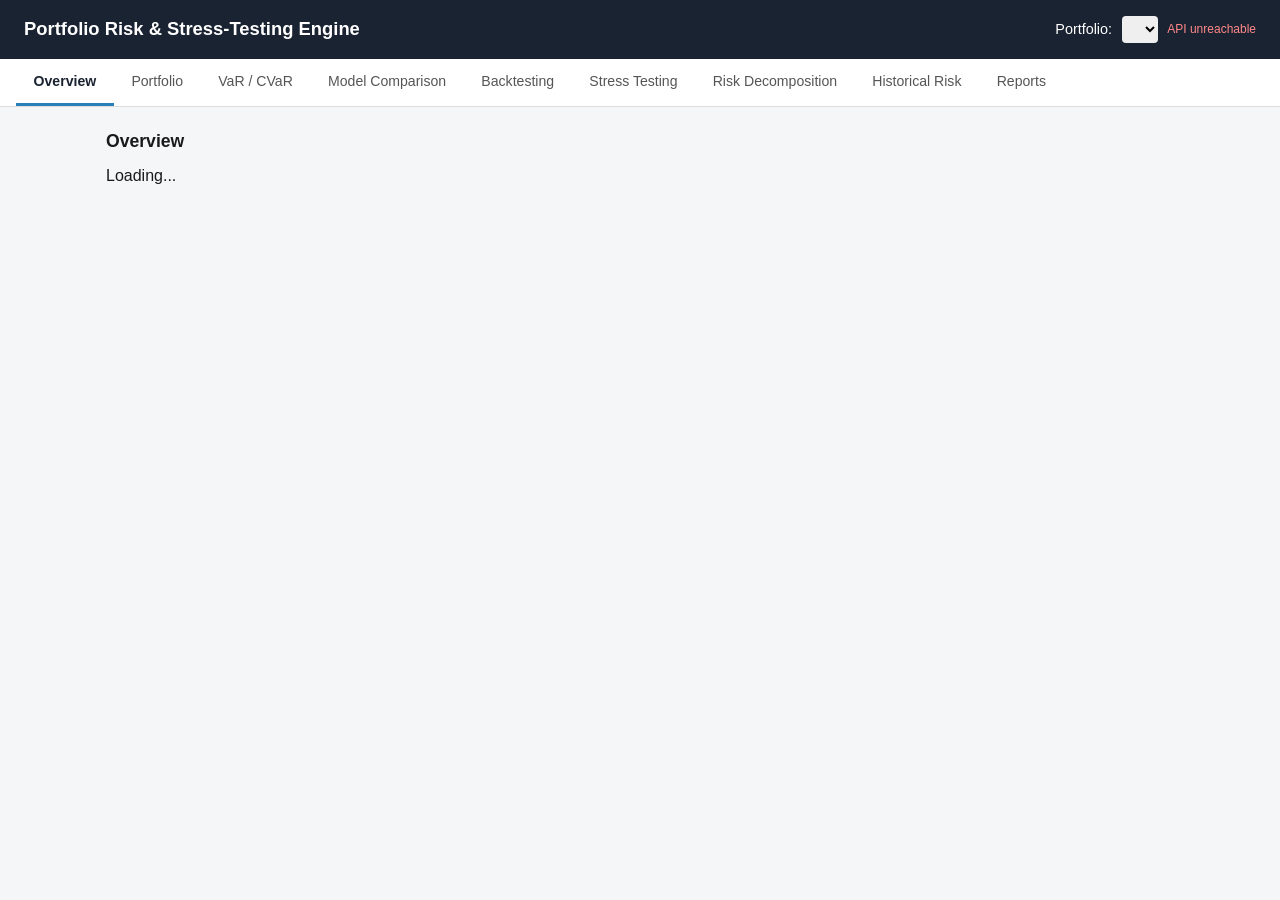
==== frontend/index.html @ bb76e401 "frontend: 9-tab single-page dashboard (vanilla JS + Plotly), served by FastAPI at /dashboard, verifi" ====
<!DOCTYPE html>
<html lang="en">
<head>
<meta charset="utf-8">
<meta name="viewport" content="width=device-width, initial-scale=1">
<title>Portfolio Risk & Stress-Testing Engine</title>
<script src="https://cdn.plot.ly/plotly-2.32.0.min.js"></script>
<link rel="stylesheet" href="style.css">
</head>
<body>

<header>
  <h1>Portfolio Risk &amp; Stress-Testing Engine</h1>
  <div class="portfolio-selector">
    <label for="portfolio-select">Portfolio:</label>
    <select id="portfolio-select"></select>
    <span id="api-status" class="api-status">connecting...</span>
  </div>
</header>

<nav id="tabs">
  <button class="tab-btn active" data-tab="overview">Overview</button>
  <button class="tab-btn" data-tab="portfolio">Portfolio</button>
  <button class="tab-btn" data-tab="var-cvar">VaR / CVaR</button>
  <button class="tab-btn" data-tab="model-comparison">Model Comparison</button>
  <button class="tab-btn" data-tab="backtesting">Backtesting</button>
  <button class="tab-btn" data-tab="stress">Stress Testing</button>
  <button class="tab-btn" data-tab="decomposition">Risk Decomposition</button>
  <button class="tab-btn" data-tab="historical">Historical Risk</button>
  <button class="tab-btn" data-tab="reports">Reports</button>
</nav>

<main>
  <section id="tab-overview" class="tab-panel active">
    <h2>Overview</h2>
    <div id="overview-content">Loading...</div>
  </section>

  <section id="tab-portfolio" class="tab-panel">
    <h2>Portfolio</h2>
    <div class="grid-2">
      <div id="portfolio-table"></div>
      <div id="portfolio-pie" class="chart"></div>
    </div>
  </section>

  <section id="tab-var-cvar" class="tab-panel">
    <h2>VaR / CVaR</h2>
    <div class="controls">
      <label>Confidence:
        <select id="confidence-select"><option value="0.95">95%</option><option value="0.99">99%</option></select>
      </label>
    </div>
    <div id="var-cvar-table"></div>
    <div id="var-cvar-chart" class="chart"></div>
  </section>

  <section id="tab-model-comparison" class="tab-panel">
    <h2>Model Comparison</h2>
    <p class="hint">Historical vs. Parametric vs. Monte Carlo VaR over time -- where and when do the models diverge?</p>
    <div id="model-comparison-chart" class="chart"></div>
  </section>

  <section id="tab-backtesting" class="tab-panel">
    <h2>Backtesting</h2>
    <div id="backtest-summary"></div>
    <div id="exception-chart" class="chart"></div>
  </section>

  <section id="tab-stress" class="tab-panel">
    <h2>Stress Testing</h2>
    <div id="stress-table"></div>
    <div id="stress-chart" class="chart"></div>
  </section>

  <section id="tab-decomposition" class="tab-panel">
    <h2>Risk Decomposition</h2>
    <p class="hint">Component VaR by position (sums exactly to total portfolio VaR).</p>
    <div id="decomposition-chart" class="chart"></div>
  </section>

  <section id="tab-historical" class="tab-panel">
    <h2>Historical Risk</h2>
    <p class="hint">VaR/CVaR across all methods over time for this portfolio.</p>
    <div id="historical-chart" class="chart"></div>
  </section>

  <section id="tab-reports" class="tab-panel">
    <h2>Reports</h2>
    <div id="reports-table"></div>
  </section>
</main>

<script src="config.js"></script>
<script src="app.js"></script>
</body>
</html>
---- frontend/style.css ----
* { box-sizing: border-box; }
body {
  font-family: -apple-system, "Segoe UI", Helvetica, Arial, sans-serif;
  margin: 0;
  background: #f5f6f8;
  color: #1a1a1a;
}
header {
  background: #1a2332;
  color: white;
  padding: 1rem 1.5rem;
  display: flex;
  justify-content: space-between;
  align-items: center;
  flex-wrap: wrap;
  gap: 1rem;
}
header h1 { font-size: 1.15rem; margin: 0; font-weight: 600; }
.portfolio-selector { display: flex; align-items: center; gap: 0.6rem; font-size: 0.9rem; }
.portfolio-selector select { padding: 0.3rem 0.5rem; border-radius: 4px; border: none; }
.api-status { font-size: 0.75rem; color: #9fd; }
.api-status.error { color: #f88; }

nav#tabs {
  display: flex;
  flex-wrap: wrap;
  background: white;
  border-bottom: 1px solid #ddd;
  padding: 0 1rem;
}
.tab-btn {
  background: none;
  border: none;
  padding: 0.9rem 1.1rem;
  font-size: 0.88rem;
  cursor: pointer;
  color: #555;
  border-bottom: 3px solid transparent;
}
.tab-btn:hover { color: #1a2332; }
.tab-btn.active { color: #1a2332; border-bottom-color: #2980b9; font-weight: 600; }

main { max-width: 1100px; margin: 1.5rem auto; padding: 0 1rem; }
.tab-panel { display: none; }
.tab-panel.active { display: block; }
.tab-panel h2 { font-size: 1.1rem; margin-top: 0; }
.hint { color: #666; font-size: 0.88rem; margin-top: -0.5rem; }

.grid-2 { display: grid; grid-template-columns: 1fr 1fr; gap: 1.5rem; }
@media (max-width: 720px) { .grid-2 { grid-template-columns: 1fr; } }

table { border-collapse: collapse; width: 100%; background: white; font-size: 0.88rem; }
th, td { border: 1px solid #e2e2e2; padding: 0.5rem 0.8rem; text-align: right; }
th { background: #f0f2f5; }
th:first-child, td:first-child { text-align: left; }

.chart { background: white; border-radius: 6px; padding: 0.5rem; min-height: 320px; margin-top: 1rem; }

.controls { margin-bottom: 0.8rem; font-size: 0.9rem; }
.controls select { padding: 0.25rem 0.5rem; }

.stat-row { display: flex; gap: 1rem; flex-wrap: wrap; margin-bottom: 1rem; }
.stat { background: white; border-radius: 6px; padding: 0.7rem 1.1rem; min-width: 120px; }
.stat .label { font-size: 0.72rem; color: #777; text-transform: uppercase; letter-spacing: 0.03em; }
.stat .value { font-size: 1.25rem; font-weight: 600; }
.zone-green { color: #1e8449; }
.zone-amber { color: #b7791f; }
.zone-red { color: #c0392b; }
.pass { color: #1e8449; font-weight: 600; }
.fail { color: #c0392b; font-weight: 600; }

.empty-state { color: #888; font-style: italic; padding: 2rem 0; text-align: center; }
a.report-link { color: #2980b9; text-decoration: none; }
a.report-link:hover { text-decoration: underline; }
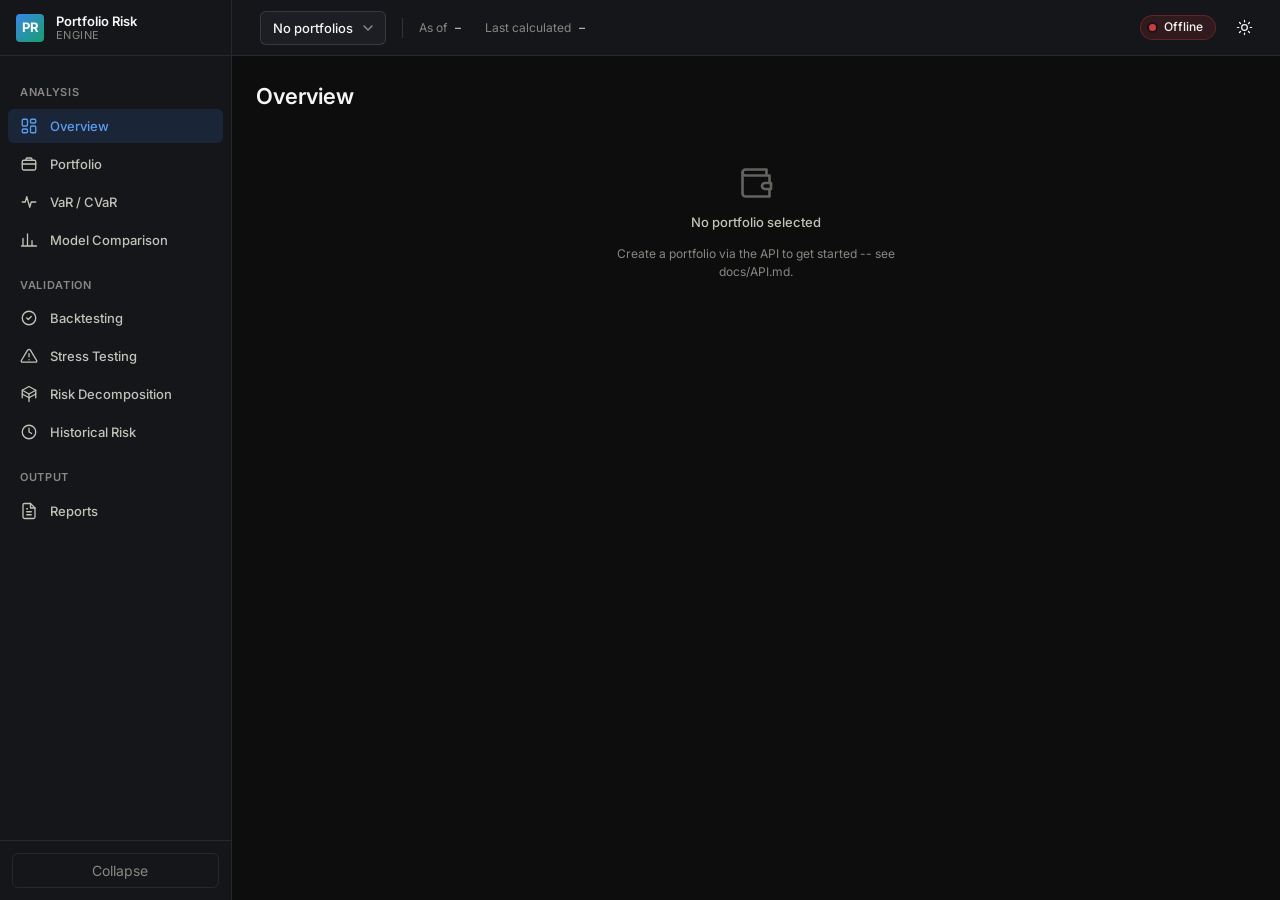
==== commit 31b8b363: "Initial release of portfolio risk engine" ====
--- a/frontend/index.html
+++ b/frontend/index.html
@@ -4,94 +4,33 @@
 <meta charset="utf-8">
 <meta name="viewport" content="width=device-width, initial-scale=1">
 <title>Portfolio Risk & Stress-Testing Engine</title>
+<meta name="description" content="Institutional portfolio risk and stress-testing platform -- VaR/CVaR, model validation, and scenario analysis.">
+
+<!-- Theme is stamped before first paint to avoid a flash of the wrong theme. -->
+<script>
+  (function () {
+    var stored = localStorage.getItem("risk-engine-theme") || "dark";
+    document.documentElement.setAttribute("data-theme", stored);
+  })();
+</script>
+
+<link rel="preconnect" href="https://fonts.googleapis.com">
+<link rel="preconnect" href="https://fonts.gstatic.com" crossorigin>
+<link rel="stylesheet" href="styles/tokens.css">
+<link rel="stylesheet" href="styles/base.css">
+<link rel="stylesheet" href="styles/layout.css">
+<link rel="stylesheet" href="styles/components.css">
+
 <script src="https://cdn.plot.ly/plotly-2.32.0.min.js"></script>
-<link rel="stylesheet" href="style.css">
 </head>
 <body>
 
-<header>
-  <h1>Portfolio Risk &amp; Stress-Testing Engine</h1>
-  <div class="portfolio-selector">
-    <label for="portfolio-select">Portfolio:</label>
-    <select id="portfolio-select"></select>
-    <span id="api-status" class="api-status">connecting...</span>
-  </div>
-</header>
+<a href="#app-main" class="skip-link">Skip to main content</a>
 
-<nav id="tabs">
-  <button class="tab-btn active" data-tab="overview">Overview</button>
-  <button class="tab-btn" data-tab="portfolio">Portfolio</button>
-  <button class="tab-btn" data-tab="var-cvar">VaR / CVaR</button>
-  <button class="tab-btn" data-tab="model-comparison">Model Comparison</button>
-  <button class="tab-btn" data-tab="backtesting">Backtesting</button>
-  <button class="tab-btn" data-tab="stress">Stress Testing</button>
-  <button class="tab-btn" data-tab="decomposition">Risk Decomposition</button>
-  <button class="tab-btn" data-tab="historical">Historical Risk</button>
-  <button class="tab-btn" data-tab="reports">Reports</button>
-</nav>
+<div class="app-shell" id="app-shell">
+  <!-- Sidebar, header, and main content are rendered by js/main.js -->
+</div>
 
-<main>
-  <section id="tab-overview" class="tab-panel active">
-    <h2>Overview</h2>
-    <div id="overview-content">Loading...</div>
-  </section>
-
-  <section id="tab-portfolio" class="tab-panel">
-    <h2>Portfolio</h2>
-    <div class="grid-2">
-      <div id="portfolio-table"></div>
-      <div id="portfolio-pie" class="chart"></div>
-    </div>
-  </section>
-
-  <section id="tab-var-cvar" class="tab-panel">
-    <h2>VaR / CVaR</h2>
-    <div class="controls">
-      <label>Confidence:
-        <select id="confidence-select"><option value="0.95">95%</option><option value="0.99">99%</option></select>
-      </label>
-    </div>
-    <div id="var-cvar-table"></div>
-    <div id="var-cvar-chart" class="chart"></div>
-  </section>
-
-  <section id="tab-model-comparison" class="tab-panel">
-    <h2>Model Comparison</h2>
-    <p class="hint">Historical vs. Parametric vs. Monte Carlo VaR over time -- where and when do the models diverge?</p>
-    <div id="model-comparison-chart" class="chart"></div>
-  </section>
-
-  <section id="tab-backtesting" class="tab-panel">
-    <h2>Backtesting</h2>
-    <div id="backtest-summary"></div>
-    <div id="exception-chart" class="chart"></div>
-  </section>
-
-  <section id="tab-stress" class="tab-panel">
-    <h2>Stress Testing</h2>
-    <div id="stress-table"></div>
-    <div id="stress-chart" class="chart"></div>
-  </section>
-
-  <section id="tab-decomposition" class="tab-panel">
-    <h2>Risk Decomposition</h2>
-    <p class="hint">Component VaR by position (sums exactly to total portfolio VaR).</p>
-    <div id="decomposition-chart" class="chart"></div>
-  </section>
-
-  <section id="tab-historical" class="tab-panel">
-    <h2>Historical Risk</h2>
-    <p class="hint">VaR/CVaR across all methods over time for this portfolio.</p>
-    <div id="historical-chart" class="chart"></div>
-  </section>
-
-  <section id="tab-reports" class="tab-panel">
-    <h2>Reports</h2>
-    <div id="reports-table"></div>
-  </section>
-</main>
-
-<script src="config.js"></script>
-<script src="app.js"></script>
+<script type="module" src="js/main.js"></script>
 </body>
 </html>
--- a/frontend/styles/tokens.css
+++ b/frontend/styles/tokens.css
@@ -0,0 +1,211 @@
+/*
+  Design tokens -- Portfolio Risk & Stress-Testing Engine.
+
+  Palette derivation: the categorical/status/sequential hues below are the validated reference
+  instance from the dataviz skill (references/palette.md) -- adjacent-pair CVD ΔE >= 8 (OKLab x100)
+  and normal-vision ΔE >= 15 in both light and dark, checked against each mode's own chart surface.
+  Chrome (surfaces/ink/gridlines) is the same reference set. Nothing here was eyeballed.
+
+  Dark is the primary/default theme (institutional risk-terminal aesthetic); light is a fully
+  specified alternate, not an automatic invert -- both draw from the same validated token pairs.
+*/
+
+:root,
+:root[data-theme="dark"] {
+  color-scheme: dark;
+
+  /* Surfaces */
+  --bg-app: #0d0d0d;
+  --bg-surface: #15161a;
+  --bg-surface-raised: #1c1e23;
+  --bg-inset: #101114;
+  --bg-hover: rgba(255, 255, 255, 0.045);
+  --bg-selected: rgba(57, 135, 229, 0.14);
+
+  /* Ink */
+  --text-primary: #f5f5f4;
+  --text-secondary: #c3c2b7;
+  --text-muted: #898781;
+  --text-inverse: #0b0b0b;
+
+  /* Structure */
+  --border-subtle: rgba(255, 255, 255, 0.08);
+  --border-default: rgba(255, 255, 255, 0.12);
+  --border-strong: rgba(255, 255, 255, 0.20);
+  --grid-line: #26282e;
+  --axis-line: #383a40;
+
+  /* Accent (interactive / selected) */
+  --accent: #3987e5;
+  --accent-strong: #5b9df0;
+  --accent-wash: rgba(57, 135, 229, 0.14);
+
+  /* Categorical series (fixed order -- never cycled past 3 without folding to "Other") */
+  --series-1: #3987e5; /* blue */
+  --series-2: #d95926; /* orange */
+  --series-3: #199e70; /* aqua */
+  --series-4: #c98500; /* yellow */
+  --series-5: #d55181; /* magenta */
+
+  /* Status (fixed hex across both themes -- contrast is what changes) */
+  --status-good: #0ca30c;
+  --status-warning: #fab219;
+  --status-serious: #ec835a;
+  --status-critical: #d03b3b;
+  --status-good-wash: rgba(12, 163, 12, 0.14);
+  --status-warning-wash: rgba(250, 178, 25, 0.14);
+  --status-serious-wash: rgba(236, 131, 90, 0.14);
+  --status-critical-wash: rgba(208, 59, 59, 0.14);
+
+  /* Delta / P&L */
+  --delta-positive: #0ca30c;
+  --delta-negative: #e66767;
+
+  /* Elevation */
+  --shadow-card: 0 1px 2px rgba(0, 0, 0, 0.4), 0 0 0 1px rgba(255, 255, 255, 0.04);
+  --shadow-popover: 0 8px 24px rgba(0, 0, 0, 0.55), 0 0 0 1px rgba(255, 255, 255, 0.06);
+}
+
+:root[data-theme="light"] {
+  color-scheme: light;
+
+  --bg-app: #f4f4f2;
+  --bg-surface: #fcfcfb;
+  --bg-surface-raised: #ffffff;
+  --bg-inset: #f0efec;
+  --bg-hover: rgba(11, 11, 11, 0.035);
+  --bg-selected: rgba(42, 120, 214, 0.10);
+
+  --text-primary: #0b0b0b;
+  --text-secondary: #52514e;
+  --text-muted: #7a7972;
+  --text-inverse: #ffffff;
+
+  --border-subtle: rgba(11, 11, 11, 0.08);
+  --border-default: rgba(11, 11, 11, 0.12);
+  --border-strong: rgba(11, 11, 11, 0.22);
+  --grid-line: #e5e4dd;
+  --axis-line: #c3c2b7;
+
+  --accent: #2a78d6;
+  --accent-strong: #1c5cab;
+  --accent-wash: rgba(42, 120, 214, 0.10);
+
+  --series-1: #2a78d6;
+  --series-2: #eb6834;
+  --series-3: #1baf7a;
+  --series-4: #eda100;
+  --series-5: #e87ba4;
+
+  --status-good: #0ca30c;
+  --status-warning: #fab219;
+  --status-serious: #ec835a;
+  --status-critical: #d03b3b;
+  --status-good-wash: rgba(12, 163, 12, 0.10);
+  --status-warning-wash: rgba(250, 178, 25, 0.16);
+  --status-serious-wash: rgba(236, 131, 90, 0.14);
+  --status-critical-wash: rgba(208, 59, 59, 0.10);
+
+  --delta-positive: #006300;
+  --delta-negative: #d03b3b;
+
+  --shadow-card: 0 1px 2px rgba(11, 11, 11, 0.06), 0 0 0 1px rgba(11, 11, 11, 0.05);
+  --shadow-popover: 0 8px 24px rgba(11, 11, 11, 0.14), 0 0 0 1px rgba(11, 11, 11, 0.06);
+}
+
+@media (prefers-color-scheme: light) {
+  :root:not([data-theme="dark"]) {
+    color-scheme: light;
+    --bg-app: #f4f4f2;
+    --bg-surface: #fcfcfb;
+    --bg-surface-raised: #ffffff;
+    --bg-inset: #f0efec;
+    --bg-hover: rgba(11, 11, 11, 0.035);
+    --bg-selected: rgba(42, 120, 214, 0.10);
+    --text-primary: #0b0b0b;
+    --text-secondary: #52514e;
+    --text-muted: #7a7972;
+    --text-inverse: #ffffff;
+    --border-subtle: rgba(11, 11, 11, 0.08);
+    --border-default: rgba(11, 11, 11, 0.12);
+    --border-strong: rgba(11, 11, 11, 0.22);
+    --grid-line: #e5e4dd;
+    --axis-line: #c3c2b7;
+    --accent: #2a78d6;
+    --accent-strong: #1c5cab;
+    --accent-wash: rgba(42, 120, 214, 0.10);
+    --series-1: #2a78d6;
+    --series-2: #eb6834;
+    --series-3: #1baf7a;
+    --series-4: #eda100;
+    --series-5: #e87ba4;
+    --status-good-wash: rgba(12, 163, 12, 0.10);
+    --status-warning-wash: rgba(250, 178, 25, 0.16);
+    --status-serious-wash: rgba(236, 131, 90, 0.14);
+    --status-critical-wash: rgba(208, 59, 59, 0.10);
+    --delta-positive: #006300;
+    --delta-negative: #d03b3b;
+    --shadow-card: 0 1px 2px rgba(11, 11, 11, 0.06), 0 0 0 1px rgba(11, 11, 11, 0.05);
+    --shadow-popover: 0 8px 24px rgba(11, 11, 11, 0.14), 0 0 0 1px rgba(11, 11, 11, 0.06);
+  }
+}
+
+:root {
+  /* Typography */
+  --font-ui: "Inter", -apple-system, "Segoe UI", Helvetica, Arial, sans-serif;
+  --font-mono: "IBM Plex Mono", "SF Mono", "Cascadia Mono", Consolas, monospace;
+
+  --text-2xs: 0.6875rem;   /* 11px */
+  --text-xs: 0.75rem;      /* 12px */
+  --text-sm: 0.8125rem;    /* 13px */
+  --text-base: 0.875rem;   /* 14px */
+  --text-md: 0.9375rem;    /* 15px */
+  --text-lg: 1.0625rem;    /* 17px */
+  --text-xl: 1.375rem;     /* 22px */
+  --text-2xl: 1.75rem;     /* 28px */
+  --text-3xl: 2.25rem;     /* 36px */
+
+  --weight-regular: 400;
+  --weight-medium: 500;
+  --weight-semibold: 600;
+  --weight-bold: 700;
+
+  --leading-tight: 1.2;
+  --leading-normal: 1.5;
+
+  /* Spacing scale (4px base) */
+  --space-1: 0.25rem;
+  --space-2: 0.5rem;
+  --space-3: 0.75rem;
+  --space-4: 1rem;
+  --space-5: 1.25rem;
+  --space-6: 1.5rem;
+  --space-8: 2rem;
+  --space-10: 2.5rem;
+  --space-12: 3rem;
+  --space-16: 4rem;
+
+  /* Radius -- restrained, not "everything is a rounded blob" */
+  --radius-sm: 4px;
+  --radius-md: 6px;
+  --radius-lg: 10px;
+  --radius-full: 999px;
+
+  /* Layout */
+  --sidebar-width: 232px;
+  --sidebar-width-collapsed: 64px;
+  --header-height: 56px;
+  --content-max-width: 1400px;
+
+  /* Motion -- subtle, functional only */
+  --ease-standard: cubic-bezier(0.2, 0, 0, 1);
+  --duration-fast: 120ms;
+  --duration-base: 180ms;
+
+  /* z-index scale */
+  --z-sidebar: 20;
+  --z-header: 30;
+  --z-popover: 40;
+  --z-modal: 50;
+  --z-toast: 60;
+}
--- a/frontend/styles/base.css
+++ b/frontend/styles/base.css
@@ -0,0 +1,104 @@
+@import url("https://fonts.googleapis.com/css2?family=Inter:wght@400;500;600;700&family=IBM+Plex+Mono:wght@400;500;600&display=swap");
+
+*,
+*::before,
+*::after {
+  box-sizing: border-box;
+}
+
+html {
+  -webkit-text-size-adjust: 100%;
+}
+
+body {
+  margin: 0;
+  font-family: var(--font-ui);
+  font-size: var(--text-base);
+  line-height: var(--leading-normal);
+  color: var(--text-primary);
+  background: var(--bg-app);
+  -webkit-font-smoothing: antialiased;
+  text-rendering: optimizeLegibility;
+  transition: background-color var(--duration-base) var(--ease-standard);
+}
+
+h1, h2, h3, h4, h5, h6 {
+  margin: 0;
+  font-weight: var(--weight-semibold);
+  line-height: var(--leading-tight);
+  letter-spacing: -0.01em;
+}
+
+p {
+  margin: 0;
+}
+
+a {
+  color: var(--accent-strong);
+  text-decoration: none;
+}
+a:hover {
+  text-decoration: underline;
+}
+
+button, select, input {
+  font-family: inherit;
+  font-size: inherit;
+  color: inherit;
+}
+
+button {
+  cursor: pointer;
+}
+
+table {
+  border-collapse: collapse;
+}
+
+/* Numeric alignment: tabular figures wherever numbers must line up in a column. */
+.num, td.num, .tabular-nums {
+  font-variant-numeric: tabular-nums;
+  font-feature-settings: "tnum" 1;
+}
+
+::selection {
+  background: var(--accent-wash);
+}
+
+/* Scrollbars -- unobtrusive, matches the terminal aesthetic instead of the OS default. */
+* {
+  scrollbar-width: thin;
+  scrollbar-color: var(--border-strong) transparent;
+}
+*::-webkit-scrollbar {
+  width: 10px;
+  height: 10px;
+}
+*::-webkit-scrollbar-track {
+  background: transparent;
+}
+*::-webkit-scrollbar-thumb {
+  background: var(--border-strong);
+  border-radius: var(--radius-full);
+  border: 2px solid transparent;
+  background-clip: padding-box;
+}
+
+/* Focus states -- always visible, never suppressed. */
+:focus-visible {
+  outline: 2px solid var(--accent);
+  outline-offset: 2px;
+  border-radius: var(--radius-sm);
+}
+button:focus:not(:focus-visible),
+a:focus:not(:focus-visible) {
+  outline: none;
+}
+
+@media (prefers-reduced-motion: reduce) {
+  *, *::before, *::after {
+    animation-duration: 0.001ms !important;
+    animation-iteration-count: 1 !important;
+    transition-duration: 0.001ms !important;
+  }
+}
--- a/frontend/styles/layout.css
+++ b/frontend/styles/layout.css
@@ -0,0 +1,321 @@
+/* ---------- App shell ---------- */
+
+.app-shell {
+  display: grid;
+  grid-template-columns: var(--sidebar-width) 1fr;
+  grid-template-rows: var(--header-height) 1fr;
+  grid-template-areas:
+    "sidebar header"
+    "sidebar main";
+  min-height: 100vh;
+}
+
+.app-shell.sidebar-collapsed {
+  grid-template-columns: var(--sidebar-width-collapsed) 1fr;
+}
+
+/* ---------- Sidebar ---------- */
+
+.sidebar {
+  grid-area: sidebar;
+  background: var(--bg-surface);
+  border-right: 1px solid var(--border-subtle);
+  display: flex;
+  flex-direction: column;
+  position: sticky;
+  top: 0;
+  height: 100vh;
+  z-index: var(--z-sidebar);
+  overflow-x: hidden;
+  transition: width var(--duration-base) var(--ease-standard);
+}
+
+.sidebar-brand {
+  display: flex;
+  align-items: center;
+  gap: var(--space-3);
+  height: var(--header-height);
+  padding: 0 var(--space-4);
+  border-bottom: 1px solid var(--border-subtle);
+  flex-shrink: 0;
+}
+
+.sidebar-brand-mark {
+  width: 28px;
+  height: 28px;
+  flex-shrink: 0;
+  border-radius: var(--radius-sm);
+  background: linear-gradient(135deg, var(--accent) 0%, var(--series-3) 100%);
+  display: flex;
+  align-items: center;
+  justify-content: center;
+  color: #fff;
+  font-weight: var(--weight-bold);
+  font-size: var(--text-sm);
+}
+
+.sidebar-brand-text {
+  display: flex;
+  flex-direction: column;
+  line-height: 1.15;
+  white-space: nowrap;
+  overflow: hidden;
+}
+.sidebar-brand-text .name {
+  font-size: var(--text-sm);
+  font-weight: var(--weight-semibold);
+  color: var(--text-primary);
+}
+.sidebar-brand-text .tag {
+  font-size: var(--text-2xs);
+  color: var(--text-muted);
+  letter-spacing: 0.04em;
+  text-transform: uppercase;
+}
+
+.sidebar-collapsed .sidebar-brand-text { display: none; }
+
+.sidebar-nav {
+  flex: 1;
+  overflow-y: auto;
+  padding: var(--space-3) var(--space-2);
+  display: flex;
+  flex-direction: column;
+  gap: var(--space-1);
+}
+
+.sidebar-section-label {
+  font-size: var(--text-2xs);
+  font-weight: var(--weight-semibold);
+  letter-spacing: 0.06em;
+  text-transform: uppercase;
+  color: var(--text-muted);
+  padding: var(--space-4) var(--space-3) var(--space-1);
+  white-space: nowrap;
+}
+.sidebar-collapsed .sidebar-section-label { display: none; }
+
+.nav-item {
+  display: flex;
+  align-items: center;
+  gap: var(--space-3);
+  padding: var(--space-2) var(--space-3);
+  border-radius: var(--radius-md);
+  color: var(--text-secondary);
+  border: none;
+  background: none;
+  width: 100%;
+  text-align: left;
+  font-size: var(--text-sm);
+  font-weight: var(--weight-medium);
+  white-space: nowrap;
+  transition: background-color var(--duration-fast) var(--ease-standard), color var(--duration-fast) var(--ease-standard);
+}
+.nav-item:hover {
+  background: var(--bg-hover);
+  color: var(--text-primary);
+}
+.nav-item.active {
+  background: var(--bg-selected);
+  color: var(--accent-strong);
+}
+.nav-item .icon {
+  flex-shrink: 0;
+  width: 18px;
+  height: 18px;
+  display: flex;
+  align-items: center;
+  justify-content: center;
+}
+.nav-item .icon svg { width: 100%; height: 100%; }
+.sidebar-collapsed .nav-item .label { display: none; }
+.sidebar-collapsed .nav-item { justify-content: center; }
+
+.sidebar-footer {
+  padding: var(--space-3);
+  border-top: 1px solid var(--border-subtle);
+  flex-shrink: 0;
+}
+
+.sidebar-toggle {
+  display: flex;
+  align-items: center;
+  justify-content: center;
+  gap: var(--space-2);
+  width: 100%;
+  padding: var(--space-2);
+  border-radius: var(--radius-md);
+  border: 1px solid var(--border-subtle);
+  background: none;
+  color: var(--text-muted);
+}
+.sidebar-toggle:hover { background: var(--bg-hover); color: var(--text-primary); }
+
+/* ---------- Header ---------- */
+
+.app-header {
+  grid-area: header;
+  height: var(--header-height);
+  background: var(--bg-surface);
+  border-bottom: 1px solid var(--border-subtle);
+  display: flex;
+  align-items: center;
+  justify-content: space-between;
+  padding: 0 var(--space-5);
+  gap: var(--space-4);
+  position: sticky;
+  top: 0;
+  z-index: var(--z-header);
+}
+
+.header-left {
+  display: flex;
+  align-items: center;
+  gap: var(--space-4);
+  min-width: 0;
+}
+
+.header-portfolio-select {
+  display: flex;
+  align-items: center;
+  gap: var(--space-2);
+}
+
+.header-right {
+  display: flex;
+  align-items: center;
+  gap: var(--space-3);
+  flex-shrink: 0;
+}
+
+.header-meta {
+  display: flex;
+  align-items: center;
+  gap: var(--space-2);
+  font-size: var(--text-xs);
+  color: var(--text-muted);
+  white-space: nowrap;
+}
+.header-meta strong {
+  color: var(--text-secondary);
+  font-weight: var(--weight-medium);
+}
+
+.divider-v {
+  width: 1px;
+  height: 20px;
+  background: var(--border-default);
+  flex-shrink: 0;
+}
+
+/* ---------- Main content ---------- */
+
+.app-main {
+  grid-area: main;
+  padding: var(--space-6) var(--space-6) var(--space-12);
+  max-width: var(--content-max-width);
+  width: 100%;
+  margin: 0 auto;
+}
+
+.page {
+  display: none;
+  flex-direction: column;
+  gap: var(--space-6);
+  animation: page-in var(--duration-base) var(--ease-standard);
+}
+.page.active {
+  display: flex;
+}
+
+@keyframes page-in {
+  from { opacity: 0; transform: translateY(4px); }
+  to { opacity: 1; transform: translateY(0); }
+}
+
+.page-header {
+  display: flex;
+  align-items: flex-start;
+  justify-content: space-between;
+  gap: var(--space-4);
+  flex-wrap: wrap;
+}
+
+.page-title {
+  font-size: var(--text-xl);
+  font-weight: var(--weight-semibold);
+  color: var(--text-primary);
+}
+
+.page-subtitle {
+  margin-top: var(--space-1);
+  font-size: var(--text-sm);
+  color: var(--text-muted);
+  max-width: 68ch;
+}
+
+.page-actions {
+  display: flex;
+  align-items: center;
+  gap: var(--space-2);
+  flex-wrap: wrap;
+}
+
+/* ---------- Grids ---------- */
+
+.grid {
+  display: grid;
+  gap: var(--space-5);
+}
+.grid-cols-2 { grid-template-columns: repeat(2, 1fr); }
+.grid-cols-3 { grid-template-columns: repeat(3, 1fr); }
+.grid-cols-4 { grid-template-columns: repeat(4, 1fr); }
+.grid-cols-12 { grid-template-columns: repeat(12, 1fr); }
+.col-span-4 { grid-column: span 4; }
+.col-span-5 { grid-column: span 5; }
+.col-span-6 { grid-column: span 6; }
+.col-span-7 { grid-column: span 7; }
+.col-span-8 { grid-column: span 8; }
+.col-span-12 { grid-column: span 12; }
+
+.section-title {
+  font-size: var(--text-md);
+  font-weight: var(--weight-semibold);
+  color: var(--text-primary);
+  margin-bottom: var(--space-1);
+}
+.section-hint {
+  font-size: var(--text-xs);
+  color: var(--text-muted);
+  margin-bottom: var(--space-3);
+}
+
+/* ---------- Responsive ---------- */
+
+@media (max-width: 1180px) {
+  .grid-cols-4 { grid-template-columns: repeat(2, 1fr); }
+  .grid-cols-3 { grid-template-columns: repeat(2, 1fr); }
+  .grid-cols-12 { grid-template-columns: repeat(6, 1fr); }
+  .col-span-4, .col-span-5, .col-span-6, .col-span-7, .col-span-8 { grid-column: span 6; }
+}
+
+@media (max-width: 900px) {
+  .app-shell {
+    grid-template-columns: var(--sidebar-width-collapsed) 1fr;
+  }
+  .sidebar { width: var(--sidebar-width-collapsed); }
+  .sidebar .sidebar-brand-text,
+  .sidebar .nav-item .label,
+  .sidebar .sidebar-section-label { display: none; }
+  .sidebar .nav-item { justify-content: center; }
+  .app-main { padding: var(--space-4); }
+  .grid-cols-2, .grid-cols-3, .grid-cols-4 { grid-template-columns: 1fr; }
+  .grid-cols-12 { grid-template-columns: repeat(2, 1fr); }
+  .col-span-4, .col-span-5, .col-span-6, .col-span-7, .col-span-8, .col-span-12 { grid-column: span 2; }
+  .header-meta.hide-mobile { display: none; }
+}
+
+@media (max-width: 560px) {
+  .app-header { padding: 0 var(--space-3); }
+  .page-title { font-size: var(--text-lg); }
+}
--- a/frontend/styles/components.css
+++ b/frontend/styles/components.css
@@ -0,0 +1,534 @@
+/* ---------- Card ---------- */
+
+.card {
+  background: var(--bg-surface);
+  border: 1px solid var(--border-subtle);
+  border-radius: var(--radius-lg);
+  box-shadow: var(--shadow-card);
+  /* Establishes its own containment/stacking context so a Plotly chart rendered inside a card's
+     body (which injects position:absolute helper elements -- modebar, hoverlayer -- relative to
+     the nearest positioned ancestor) can never visually or structurally affect layout outside
+     this card, regardless of what Plotly does internally. */
+  position: relative;
+  contain: layout;
+}
+
+.card-padded {
+  padding: var(--space-5);
+}
+
+.card-header {
+  display: flex;
+  align-items: center;
+  justify-content: space-between;
+  gap: var(--space-3);
+  padding: var(--space-4) var(--space-5);
+  border-bottom: 1px solid var(--border-subtle);
+}
+.card-header h3 {
+  font-size: var(--text-sm);
+  font-weight: var(--weight-semibold);
+  color: var(--text-primary);
+}
+.card-header .card-hint {
+  font-size: var(--text-2xs);
+  color: var(--text-muted);
+  margin-top: 2px;
+}
+.card-body {
+  padding: var(--space-5);
+}
+.card-body.no-pad-top { padding-top: 0; }
+
+/* ---------- Metric card ---------- */
+
+.metric-card {
+  background: var(--bg-surface);
+  border: 1px solid var(--border-subtle);
+  border-radius: var(--radius-lg);
+  padding: var(--space-4) var(--space-5);
+  display: flex;
+  flex-direction: column;
+  gap: var(--space-2);
+  min-width: 0;
+}
+
+.metric-label {
+  font-size: var(--text-2xs);
+  font-weight: var(--weight-semibold);
+  text-transform: uppercase;
+  letter-spacing: 0.05em;
+  color: var(--text-muted);
+  display: flex;
+  align-items: center;
+  gap: var(--space-1);
+}
+
+.metric-value {
+  font-size: var(--text-2xl);
+  font-weight: var(--weight-semibold);
+  color: var(--text-primary);
+  letter-spacing: -0.01em;
+  line-height: 1.1;
+  white-space: nowrap;
+  overflow: hidden;
+  text-overflow: ellipsis;
+}
+.metric-value.mono { font-family: var(--font-mono); }
+
+.metric-sub {
+  display: flex;
+  align-items: center;
+  gap: var(--space-2);
+  font-size: var(--text-xs);
+  color: var(--text-muted);
+}
+
+.metric-delta {
+  display: inline-flex;
+  align-items: center;
+  gap: 3px;
+  font-weight: var(--weight-medium);
+  font-variant-numeric: tabular-nums;
+}
+.metric-delta.positive { color: var(--delta-positive); }
+.metric-delta.negative { color: var(--delta-negative); }
+.metric-delta.neutral { color: var(--text-muted); }
+
+.metric-card--hero .metric-value { font-size: var(--text-3xl); }
+
+/* ---------- Badge / status ---------- */
+
+.badge {
+  display: inline-flex;
+  align-items: center;
+  gap: var(--space-2);
+  padding: 3px var(--space-3) 3px var(--space-2);
+  border-radius: var(--radius-full);
+  font-size: var(--text-xs);
+  font-weight: var(--weight-medium);
+  line-height: 1.4;
+  border: 1px solid transparent;
+  white-space: nowrap;
+}
+.badge .dot {
+  width: 7px;
+  height: 7px;
+  border-radius: 50%;
+  flex-shrink: 0;
+  box-shadow: 0 0 0 2px var(--bg-surface);
+}
+
+.badge-good { background: var(--status-good-wash); color: var(--text-primary); border-color: rgba(12, 163, 12, 0.28); }
+.badge-good .dot { background: var(--status-good); }
+
+.badge-warning { background: var(--status-warning-wash); color: var(--text-primary); border-color: rgba(250, 178, 25, 0.3); }
+.badge-warning .dot { background: var(--status-warning); }
+
+.badge-serious { background: var(--status-serious-wash); color: var(--text-primary); border-color: rgba(236, 131, 90, 0.32); }
+.badge-serious .dot { background: var(--status-serious); }
+
+.badge-critical { background: var(--status-critical-wash); color: var(--text-primary); border-color: rgba(208, 59, 59, 0.32); }
+.badge-critical .dot { background: var(--status-critical); }
+
+.badge-neutral { background: var(--bg-inset); color: var(--text-secondary); border-color: var(--border-subtle); }
+.badge-neutral .dot { background: var(--text-muted); }
+
+.badge-pass { background: var(--status-good-wash); color: var(--status-good); border-color: rgba(12, 163, 12, 0.28); }
+.badge-fail { background: var(--status-critical-wash); color: var(--status-critical); border-color: rgba(208, 59, 59, 0.32); }
+
+/* ---------- Buttons ---------- */
+
+.btn {
+  display: inline-flex;
+  align-items: center;
+  gap: var(--space-2);
+  padding: var(--space-2) var(--space-3);
+  border-radius: var(--radius-md);
+  font-size: var(--text-sm);
+  font-weight: var(--weight-medium);
+  border: 1px solid var(--border-default);
+  background: var(--bg-surface-raised);
+  color: var(--text-primary);
+  transition: background-color var(--duration-fast), border-color var(--duration-fast);
+}
+.btn:hover { background: var(--bg-hover); border-color: var(--border-strong); }
+.btn-primary { background: var(--accent); border-color: var(--accent); color: #fff; }
+.btn-primary:hover { background: var(--accent-strong); border-color: var(--accent-strong); }
+.btn-ghost { background: none; border-color: transparent; }
+.btn-ghost:hover { background: var(--bg-hover); }
+.btn-sm { padding: 5px var(--space-2); font-size: var(--text-xs); }
+.btn-icon { padding: var(--space-2); }
+.btn:disabled { opacity: 0.5; cursor: not-allowed; }
+
+/* ---------- Segmented control (confidence toggle etc.) ---------- */
+
+.segmented {
+  display: inline-flex;
+  padding: 3px;
+  background: var(--bg-inset);
+  border: 1px solid var(--border-subtle);
+  border-radius: var(--radius-md);
+  gap: 2px;
+}
+.segmented button {
+  border: none;
+  background: none;
+  padding: 5px var(--space-3);
+  border-radius: var(--radius-sm);
+  font-size: var(--text-xs);
+  font-weight: var(--weight-medium);
+  color: var(--text-muted);
+}
+.segmented button.active {
+  background: var(--bg-surface-raised);
+  color: var(--text-primary);
+  box-shadow: 0 1px 2px rgba(0,0,0,0.15);
+}
+
+/* ---------- Select ---------- */
+
+.select {
+  appearance: none;
+  padding: var(--space-2) var(--space-8) var(--space-2) var(--space-3);
+  border-radius: var(--radius-md);
+  border: 1px solid var(--border-default);
+  background-color: var(--bg-surface-raised);
+  color: var(--text-primary);
+  font-size: var(--text-sm);
+  font-weight: var(--weight-medium);
+  background-image: url("data:image/svg+xml,%3Csvg xmlns='http://www.w3.org/2000/svg' width='10' height='6' viewBox='0 0 10 6' fill='none'%3E%3Cpath d='M1 1l4 4 4-4' stroke='%23898781' stroke-width='1.5' stroke-linecap='round' stroke-linejoin='round'/%3E%3C/svg%3E");
+  background-repeat: no-repeat;
+  background-position: right var(--space-3) center;
+  min-width: 0;
+}
+.select:hover { border-color: var(--border-strong); }
+
+/* ---------- Table ---------- */
+
+.table-wrap {
+  overflow-x: auto;
+  border-radius: var(--radius-lg);
+}
+
+table.data-table {
+  width: 100%;
+  border-collapse: collapse;
+  font-size: var(--text-sm);
+}
+
+.data-table thead th {
+  text-align: right;
+  font-size: var(--text-2xs);
+  font-weight: var(--weight-semibold);
+  text-transform: uppercase;
+  letter-spacing: 0.04em;
+  color: var(--text-muted);
+  background: var(--bg-inset);
+  padding: var(--space-3) var(--space-4);
+  border-bottom: 1px solid var(--border-subtle);
+  white-space: nowrap;
+  position: sticky;
+  top: 0;
+}
+.data-table thead th:first-child { text-align: left; }
+.data-table thead th.sortable { cursor: pointer; user-select: none; }
+.data-table thead th.sortable:hover { color: var(--text-secondary); }
+.data-table thead th .sort-arrow { margin-left: 4px; opacity: 0.5; }
+.data-table thead th.sorted .sort-arrow { opacity: 1; color: var(--accent-strong); }
+
+.data-table tbody td {
+  text-align: right;
+  padding: var(--space-3) var(--space-4);
+  border-bottom: 1px solid var(--border-subtle);
+  color: var(--text-primary);
+  font-variant-numeric: tabular-nums;
+  white-space: nowrap;
+}
+.data-table tbody td:first-child {
+  text-align: left;
+  font-variant-numeric: normal;
+  font-weight: var(--weight-medium);
+}
+.data-table tbody tr:last-child td { border-bottom: none; }
+.data-table tbody tr:hover td { background: var(--bg-hover); }
+.data-table tbody tr.row-link { cursor: pointer; }
+
+.data-table .cell-muted { color: var(--text-muted); }
+.data-table .cell-positive { color: var(--delta-positive); }
+.data-table .cell-negative { color: var(--delta-negative); }
+
+.ticker-cell {
+  display: flex;
+  align-items: center;
+  gap: var(--space-2);
+}
+.ticker-swatch {
+  width: 6px;
+  height: 6px;
+  border-radius: 50%;
+  flex-shrink: 0;
+}
+
+/* Weight bar -- inline visual weight indicator inside a table cell. */
+.weight-bar-track {
+  position: relative;
+  width: 64px;
+  height: 4px;
+  border-radius: var(--radius-full);
+  background: var(--bg-inset);
+  overflow: hidden;
+  display: inline-block;
+  vertical-align: middle;
+  margin-right: var(--space-2);
+}
+.weight-bar-fill {
+  position: absolute;
+  left: 0; top: 0; bottom: 0;
+  background: var(--accent);
+  border-radius: var(--radius-full);
+}
+
+/* ---------- Chart container ---------- */
+
+.chart-container {
+  background: var(--bg-surface);
+  border-radius: var(--radius-lg);
+  min-height: 280px;
+  position: relative;
+}
+.chart-canvas {
+  width: 100%;
+  min-height: 280px;
+}
+
+/* ---------- Empty / Loading / Error states ---------- */
+
+.state-block {
+  display: flex;
+  flex-direction: column;
+  align-items: center;
+  justify-content: center;
+  gap: var(--space-3);
+  padding: var(--space-12) var(--space-6);
+  text-align: center;
+  color: var(--text-muted);
+  min-height: 220px;
+}
+.state-block .state-icon {
+  width: 36px;
+  height: 36px;
+  color: var(--text-muted);
+  opacity: 0.7;
+}
+.state-block .state-icon svg {
+  width: 100%;
+  height: 100%;
+}
+.state-block .state-title {
+  font-size: var(--text-sm);
+  font-weight: var(--weight-medium);
+  color: var(--text-secondary);
+}
+.state-block .state-desc {
+  font-size: var(--text-xs);
+  color: var(--text-muted);
+  max-width: 42ch;
+}
+.state-block.state-error .state-icon { color: var(--status-critical); }
+.state-block.state-error .state-title { color: var(--status-critical); }
+
+/* Skeleton loading */
+.skeleton {
+  position: relative;
+  overflow: hidden;
+  background: var(--bg-inset);
+  border-radius: var(--radius-sm);
+}
+.skeleton::after {
+  content: "";
+  position: absolute;
+  inset: 0;
+  transform: translateX(-100%);
+  background: linear-gradient(90deg, transparent, var(--bg-hover), transparent);
+  animation: skeleton-shimmer 1.5s infinite;
+}
+@keyframes skeleton-shimmer {
+  100% { transform: translateX(100%); }
+}
+.skeleton-text { height: 0.9em; margin: 4px 0; }
+.skeleton-metric { height: 32px; width: 70%; margin-top: 6px; }
+.skeleton-chart { height: 280px; width: 100%; border-radius: var(--radius-lg); }
+.skeleton-row { height: 38px; width: 100%; margin-bottom: 2px; }
+
+/* ---------- Tooltip (native title replacement for icons) ---------- */
+
+.info-tip {
+  display: inline-flex;
+  color: var(--text-muted);
+  cursor: help;
+  flex-shrink: 0;
+}
+.info-tip svg { width: 13px; height: 13px; }
+
+/* ---------- Interpretation / callout box ---------- */
+
+.callout {
+  background: var(--accent-wash);
+  border: 1px solid rgba(57, 135, 229, 0.25);
+  border-radius: var(--radius-md);
+  padding: var(--space-4);
+  font-size: var(--text-sm);
+  color: var(--text-secondary);
+  line-height: var(--leading-normal);
+}
+.callout strong { color: var(--text-primary); }
+
+/* ---------- Progress / meter ---------- */
+
+.meter-track {
+  height: 6px;
+  border-radius: var(--radius-full);
+  background: var(--bg-inset);
+  overflow: hidden;
+}
+.meter-fill {
+  height: 100%;
+  border-radius: var(--radius-full);
+  transition: width var(--duration-base) var(--ease-standard);
+}
+
+/* ---------- Test result card (Kupiec / Christoffersen) ---------- */
+
+.test-result-card {
+  border: 1px solid var(--border-subtle);
+  border-radius: var(--radius-lg);
+  padding: var(--space-4);
+  display: flex;
+  flex-direction: column;
+  gap: var(--space-3);
+}
+.test-result-head {
+  display: flex;
+  align-items: center;
+  justify-content: space-between;
+  gap: var(--space-2);
+}
+.test-result-name {
+  font-size: var(--text-sm);
+  font-weight: var(--weight-semibold);
+  color: var(--text-primary);
+}
+.test-result-stats {
+  display: grid;
+  grid-template-columns: repeat(2, 1fr);
+  gap: var(--space-3);
+}
+.test-stat-label {
+  font-size: var(--text-2xs);
+  color: var(--text-muted);
+  text-transform: uppercase;
+  letter-spacing: 0.04em;
+}
+.test-stat-value {
+  font-size: var(--text-md);
+  font-weight: var(--weight-semibold);
+  font-variant-numeric: tabular-nums;
+  color: var(--text-primary);
+}
+.test-result-interpretation {
+  font-size: var(--text-xs);
+  color: var(--text-secondary);
+  line-height: var(--leading-normal);
+  padding-top: var(--space-2);
+  border-top: 1px solid var(--border-subtle);
+}
+
+/* ---------- Scenario card ---------- */
+
+.scenario-card {
+  border: 1px solid var(--border-subtle);
+  border-radius: var(--radius-lg);
+  padding: var(--space-4);
+  display: flex;
+  flex-direction: column;
+  gap: var(--space-3);
+}
+.scenario-card-head {
+  display: flex;
+  align-items: flex-start;
+  justify-content: space-between;
+  gap: var(--space-2);
+}
+.scenario-name {
+  font-size: var(--text-sm);
+  font-weight: var(--weight-semibold);
+  color: var(--text-primary);
+}
+.scenario-type {
+  font-size: var(--text-2xs);
+  color: var(--text-muted);
+  text-transform: uppercase;
+  letter-spacing: 0.04em;
+}
+.scenario-impact {
+  font-size: var(--text-xl);
+  font-weight: var(--weight-semibold);
+  font-variant-numeric: tabular-nums;
+}
+.scenario-impact.negative { color: var(--delta-negative); }
+.scenario-impact.positive { color: var(--delta-positive); }
+
+/* ---------- Skip link (a11y) ---------- */
+
+.skip-link {
+  position: absolute;
+  left: -9999px;
+  top: 0;
+  background: var(--accent);
+  color: #fff;
+  padding: var(--space-2) var(--space-4);
+  border-radius: var(--radius-md);
+  z-index: var(--z-toast);
+}
+.skip-link:focus {
+  left: var(--space-4);
+  top: var(--space-4);
+}
+
+/* ---------- Theme toggle ---------- */
+
+#theme-toggle {
+  position: relative;
+  width: 32px;
+  height: 32px;
+}
+#theme-toggle .icon { width: 17px; height: 17px; position: absolute; inset: 0; margin: auto; }
+.theme-icon-sun { display: none; }
+.theme-icon-moon { display: flex; }
+:root[data-theme="dark"] .theme-icon-sun { display: flex; }
+:root[data-theme="dark"] .theme-icon-moon { display: none; }
+
+/* ---------- Misc utility ---------- */
+
+.text-muted { color: var(--text-muted); }
+.text-secondary { color: var(--text-secondary); }
+.text-xs { font-size: var(--text-xs); }
+.text-sm { font-size: var(--text-sm); }
+.flex { display: flex; }
+.flex-col { flex-direction: column; }
+.items-center { align-items: center; }
+.justify-between { justify-content: space-between; }
+.gap-2 { gap: var(--space-2); }
+.gap-3 { gap: var(--space-3); }
+.gap-4 { gap: var(--space-4); }
+.w-full { width: 100%; }
+.visually-hidden {
+  position: absolute;
+  width: 1px; height: 1px;
+  padding: 0; margin: -1px;
+  overflow: hidden;
+  clip: rect(0,0,0,0);
+  white-space: nowrap;
+  border: 0;
+}
